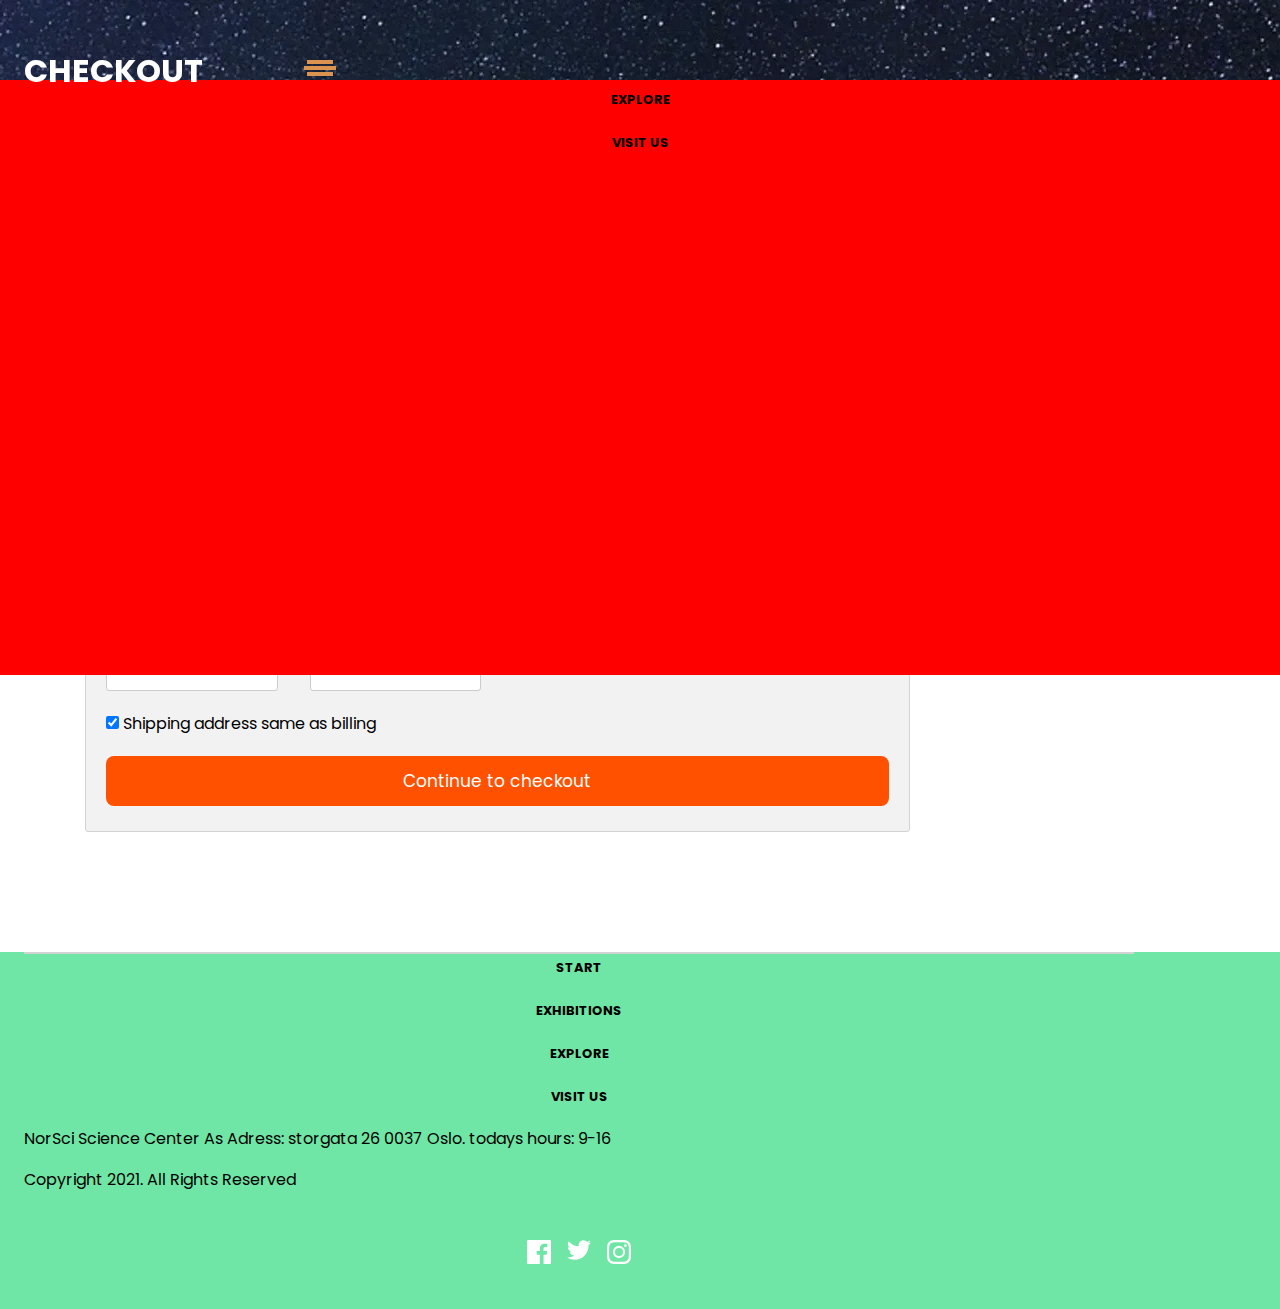
==== html/checkout.html @ daaae281 "load javascript method on window load" ====
<!DOCTYPE html>
<html>
  <head>
    <meta charset="utf-8" />
    <meta http-equiv="X-UA-Compatible" content="IE=edge" />
    <title>Checkout</title>
    <meta name="viewport" content="width=device-width, initial-scale=1" />
    <link
      rel="stylesheet"
      type="text/css"
      media="screen"
      href="../css/styles.css"
    />
    <link rel="preconnect" href="https://fonts.googleapis.com" />

    <link rel="preconnect" href="https://fonts.gstatic.com" crossorigin />
    <link
      href="https://fonts.googleapis.com/css2?family=Poppins:ital,wght@0,100;0,300;0,400;0,700;0,800;1,100;1,300&display=swap"
      rel="stylesheet"
    />
    <script src="../js/script.js"></script>
  </head>

  <body>
    <!--i am still working on the header, it starts here-->
    <header id="menu-bar-container">
      <div class="menu-bar">
        <h1>CHECKOUT</h1>
        <nav class="nav-bar">
          <svg
            class="hambuger-icon"
            id="menu-icon"
            width="32"
            height="16"
            viewBox="0 0 32 16"
            fill="none"
            xmlns="http://www.w3.org/2000/svg"
          >
            <path d="M3 2L29 2" stroke="#DB9350" stroke-width="4" />
            <path d="M0 8L32 8" stroke="#DB9350" stroke-width="4" />
            <path d="M2.99999 14L29 14" stroke="#DB9350" stroke-width="4" />
          </svg>
        </nav>
      </div>
    </header>
    <!--header ends here-->

    <main class="main-layout">
      <div id="popup-box-id">
        <ul class="nav-desktop" id="nav-footer">
          <li><a class="nav-footer-item" href="index.html">Start</a></li>
          <li>
            <a class="nav-footer-item" href="Exhibition.html"
              >Exhibitions</a
            >
          </li>
          <li>
            <a class="nav-footer-item" href="explore.html">explore</a>
          </li>
          <li><a class="nav-footer-item" href="visit.html">Visit us</a></li>
        </ul>
      </div>
      <div class="main-container checkout-container">
        
        <!--skriv koden din inni denne diven. da er rikitg med spacing til siden. se evt exhibit som eksempel-->
        <h2>Checkout</h2>
        <div class="row">
          <div class="col-75">
            <div class="container">
              <form action="complete">
                <div class="row">
                  <div class="col-50">
                    <h3>Billing Address</h3>
                    <label for="name"><i class="user"></i> Full Name</label>
                    <input
                      type="text"
                      id="fname"
                      name="firstname"
                      placeholder="Kenny"
                    />
                    <label for="email"><i class="envelope"></i> Email</label>
                    <input
                      type="text"
                      id="email"
                      name="email"
                      placeholder="olanorman@hotmail.com"
                    />
                    <label for="adr"
                      ><i class="address-card"></i> Address</label
                    >
                    <input
                      type="text"
                      id="adr"
                      name="address"
                      placeholder="Solsikkeveien   "
                    />
                    <label for="country"
                      ><i class="institution"></i> Country</label
                    >
                    <input
                      type="text"
                      id="city"
                      name="city"
                      placeholder="Norway"
                    />

                    <div class="row">
                      <div class="col-50">
                        <label for="state">City</label>
                        <input
                          type="text"
                          id="state"
                          name="state"
                          placeholder="Oslo"
                        />
                      </div>
                      <div class="col-50">
                        <label for="postnr">Postcode</label>
                        <input
                          type="text"
                          id="zip"
                          name="zip"
                          placeholder="0347"
                        />
                      </div>
                    </div>
                  </div>

                  <div class="col-50">
                    <h3>Payment</h3>
                    <label for="fname">Accepted Cards</label>
                    <div class="icon-container">
                      <i class="visa" style="color: navy"></i>
                      <i class="amex" style="color: blue"></i>
                      <i class="mastercard" style="color: red"></i>
                      <i class="discover" style="color: orange"></i>
                    </div>
                    <label for="cname">Name on Card</label>
                    <input
                      type="text"
                      id="cname"
                      name="cardname"
                      placeholder="patty G"
                    />
                    <label for="ccnum">Credit card number</label>
                    <input
                      type="text"
                      id="ccnum"
                      name="cardnumber"
                      placeholder="1111-2222-3333-4444"
                    />
                    <label for="expmonth">Exp Month</label>
                    <input
                      type="text"
                      id="expmonth"
                      name="expmonth"
                      placeholder="December"
                    />
                    <div class="row">
                      <div class="col-50">
                        <label for="expyear">Exp Year</label>
                        <input
                          type="text"
                          id="expyear"
                          name="expyear"
                          placeholder="2027"
                        />
                      </div>
                      <div class="col-50">
                        <label for="cvv">CVV</label>
                        <input
                          type="text"
                          id="cvv"
                          name="cvv"
                          placeholder="123"
                        />
                      </div>
                    </div>
                  </div>
                </div>
                <label>
                  <input type="checkbox" checked="checked" name="sameadr" />
                  Shipping address same as billing
                </label>
                <input type="submit" value="Continue to checkout" class="btn" />
              </form>
            </div>
          </div>
          <div class="col-25"> <!-- This is the shopping cart box above checkout forms-->
            <div class="container">
              <h4>
                Cart
                <span class="price" style="color: black"
                  ><i class="shopping-cart">Items</i> <b>3</b></span
                >
              </h4>
              <p>
                <a href="#">2 childern</a> <span class="price">150 NOK</span>
              </p>
              <p><a href="#">1 combo</a> <span class="price">300 NOK</span></p>
              <hr />
              <p>
                Total
                <span class="price" style="color: black"><b>450 NOK</b></span>
              </p>
            </div>
          </div>
        </div>
      </div>
    </main>

    <footer class="footer">
      <div class="footer-container">
        <hr class="footer-line" />
        <div class="footer-content">
          <section class="footer-section">
            <ul class="nav-desktop" id="nav-footer">
              <li><a class="nav-footer-item" href="index.html">Start</a></li>
              <li>
                <a class="nav-footer-item" href="Exhibition.html"
                  >Exhibitions</a
                >
              </li>
              <li>
                <a class="nav-footer-item" href="explore.html">explore</a>
              </li>
              <li><a class="nav-footer-item" href="visit.html">Visit us</a></li>
            </ul>
          </section>
          <p class="text-default text-white text-center footer-text">
            NorSci Science Center As Adress: storgata 26 0037 Oslo. todays
            hours: 9-16
          </p>
          <p class="text-default text-white text-center footer-copy">
            Copyright 2021. All Rights Reserved
          </p>
          <section class="footer-icons-section">
            <a
              class="footer-icon"
              target="_blank"
              href="https://www.facebook.com/"
            >
              <img src="../assets/icon-facebook.svg" alt="Facebook Logo" />
            </a>
            <a>
              <img src="../assets/icon-twitter.svg" alt="Twitter Logo" />
            </a>
            <a>
              <img src="../assets/icon-instagram.svg" alt="Instagram Logo" />
            </a>
          </section>
        </div>
      </div>
    </footer>
  </body>
</html>
---- css/styles.css ----
/* Skriv kommentar på hvor koden din starter og slutter. det gjør det lettere å finne frem */

* {
  margin: 0px;
  padding: 0px;
  box-sizing: border-box;
  font-family: "Poppins", sans-serif;
}

/* Index page styling from line 6 - 105 */
.sun {
  height: 175px;
  width: 175px;
  border-radius: 50%;
  background: rgb(255, 81, 0);
  position: absolute;
  box-shadow: 0 0 75px rgba(255, 141, 0, 1);
}

.universe {
  width: 100vw;
  height: 100vh;
  display: flex;
  justify-content: center;
  align-items: center;
  background: url(../assets/galaxy.jpg);
}

.earth {
  height: 70px;
  width: 70px;
  border-radius: 50%;
  background: url(../assets/earth.jpg);
  position: relative;
  animation: earth-orbit 7s linear infinite;
}

.earth:after {
  content: "";
  width: 45px;
  height: 45px;
  border-radius: 50%;
  position: absolute;
  background: url(../assets/full-moon.webp);
  border: none;
  background-size: cover;
  animation: moon-orbit 3.5s linear infinite;
}

@keyframes earth-orbit {
  from {
    transform: rotate(0deg) translateX(150px) rotate(0deg);
  }

  to {
    transform: rotate(360deg) translateX(150px) rotate(-360deg);
  }
}

@keyframes moon-orbit {
  from {
    transform: rotate(0deg) translateX(75px) rotate(0deg);
  }

  to {
    transform: rotate(360deg) translateX(75px) rotate(-360deg);
  }
}

#Index-title-box {
  position: absolute;
  top: 10%;
  left: 50%;
  transform: translateX(-50%);
  padding: 10px;
}

#Index-title {
  color: white;
  font-size: large;
}

.index-buttons-container {
  display: flex;
  justify-content: center;
  margin-top: 60%;
  z-index: 2;
}

.index-button {
  margin: 0 10px;
  padding: 10px;
  background-color: rgb(255, 81, 0);
  color: white;
  border: none;
  border-radius: 8px;
  cursor: pointer;
  text-decoration: none;
  transition: background 0.3s ease-in-out;
}

.index-button:hover {
  background: linear-gradient(to bottom, rgb(255, 81, 0), #fe0000);
}

/* Header and navigation and hero banner start here */
#menu-bar-container {
  background-image: url(../assets/universe.jpg);
  height: 80px;
  top: 0;
  position: sticky;
  justify-content: center;
  padding-top: 2vw;
  z-index: 1000;
}

.menu-bar {
  max-width: 360px;
  margin: 0;
  position: relative;
  padding: 1rem 1.5rem;
  justify-content: space-between;
  display: flex;
  align-items: center;
}

.menu-bar h1 {
  margin: 5px 0;
  /* Add margin between the elements if needed */
  color: white;
}

.hamburger-icon {
  margin-right: 10px;
  width: 100%;
}

.hero-banner-container {
  height: 100%;
  width: 100%;
}

.hero-banner {
  background-image: url(../assets/universe.jpg);
  background-size: cover;
  height: 300px;
  /* Adjust the height as needed */
  width: 100%;
  /* Set a width for the container */
  position: relative;
}

.hero-banner h2 {
  color: white;
  margin-left: 25px;
}

.sunday-hours {
  display: flex;
  display: inline-block;
}

.opening-hours p {
  color: white;
}

.sunday-hours p {
  color: white;
  margin-right: 10px;
}

.sunday-hours .closed {
  color: red;
}

.sunday-hours p {
  white-space: nowrap;
}

/*end of header, banner and nav styles*/

/* Here starts Visit us page from  */

/* Exhibition page styles here*/

.main-layout {
  padding: 2.5rem 1.5rem 7.5rem;
  width: 100%;
  /* position: static; */
}

.main-container {
  gap: 7.5rem;
  position: relative;
  width: 100%;
  /* padding: 5px; */
  max-width: 69.375rem;
  display: flex;
  margin: auto;
  flex-direction: column;
}

.main-layout .main-container .ex-section-one img {
  width: 100%;
  height: 100%;
}

.ex-section-one {
  display: flex;
  align-items: center;
  flex-direction: column;
}

img {
  max-width: 100%;
  /* keep img inside its parent */
}

.main-container .ticket-btn {
  margin: 10px 10px;
  padding: 10px;
  background-color: rgb(255, 81, 0);
  color: white;
  border: none;
  border-radius: 8px;
  cursor: pointer;
  text-decoration: none;
  transition: background 0.3s ease-in-out;
}

.section-content-one {
  display: flex;
  display: inline-block;
  flex-direction: row;
  position: relative;
}

.section-title-one {
  display: inline-block;
  margin-right: 15px;
}

.section-title-two {
  margin-right: 10px;
}

.section-title-three {
  margin-right: 10px;
}

.divider {
  width: 70%;
  height: 2px;
  background-color: black;
  margin-top: 1em;
  margin-bottom: 1em;
}

.content-text-one {
  /* it is refers to the divider line and h2 in each section*/
  display: flex;
  align-items: center;
  text-align: center;
  margin-top: 1em;
}

/* Exhibition page styles ends here*/

/* diverse styles starts here, such as p ,h2 xtra stuff*/
p {
  margin-top: 1em;
  margin-bottom: 1em;
}

/* footer styles */
.footer {
  padding: 0 1.5rem 2.375rem;
  background-color: #6fe6a6;
  width: 100%;
  display: flex;
  flex-direction: column;
  align-items: center;
  display: block;
}

.footer .footer-container {
  width: 100%;
  max-width: 69.375rem;
}

.footer .footer-container .footer-content {
  width: 100%;
  position: relative;
}

.footer .footer-container .footer-content .footer-section {
  display: flex;
  flex-direction: column;
  align-items: center;
  gap: 3rem;
}

.footer-icons-section {
  margin-top: 3rem;
  width: 100%;
  display: flex;
  justify-content: center;
  gap: 1rem;
}

#nav-footer {
  display: flex;
  flex-direction: column;
  gap: 1rem;
}

#nav-footer .nav-footer-item {
  color: black;
  font-size: 0.8125rem;
  line-height: 1.5625rem;
  font-weight: 700;
  text-transform: uppercase;
  list-style: none;

}

#nav-footer li {
  list-style: none;
  /* Apply list-style: none to the li element */
}

#nav-footer li a {
  display: block;
  text-align: center;
  padding: 1px;
  text-decoration: none;
}

/* footer styles ends here */

/* Checkout styles starts here*/
.row {
  display: -ms-flexbox;
  display: flex;
  -ms-flex-wrap: wrap;
  flex-wrap: wrap;
  margin: 0 -16px;
}

.col-25 {
  -ms-flex: 25%;
  flex: 25%;
}

.col-50 {
  -ms-flex: 50%;
  flex: 50%;
}

.col-75 {
  -ms-flex: 75%;
  flex: 75%;
}

.col-25,
.col-50,
.col-75 {
  padding: 0 16px;
}

.container {
  background-color: #f2f2f2;
  padding: 5px 20px 15px 20px;
  border: 1px solid lightgrey;
  border-radius: 3px;
}

.checkout-container {
    gap: 1rem;
}


input[type="text"] {
  width: 100%;
  margin-bottom: 20px;
  padding: 12px;
  border: 1px solid #ccc;
  border-radius: 3px;
}

label {
  margin-bottom: 10px;
  display: block;
}

.icon-container {
  margin-bottom: 20px;
  padding: 7px 0;
  font-size: 24px;
}

.btn {
  background-color: rgb(255, 81, 0);
  color: white;
  padding: 12px;
  margin: 10px 0;
  border: none;
  width: 100%;
  border-radius: 8px;
  cursor: pointer;
  font-size: 17px;
}

.btn:hover {
  background-color: #45a049;
}


hr {
  border: 1px solid lightgrey;
}

span.price {
  float: right;
  color: grey;
}

@media (max-width: 800px) {
  .row {
    flex-direction: column-reverse;
  }

  .col-25 {
    margin-bottom: 20px;
  }
}

#popup-box-id {
  background-color: red;
  /* width: 100px; */
  /* height: 100px; */
  /* display: none;
  visibility: hidden; */
  z-index: 1;
  left: 0;
  top: 0;
  right: 0;
  height: 75%;
  position: fixed;
}
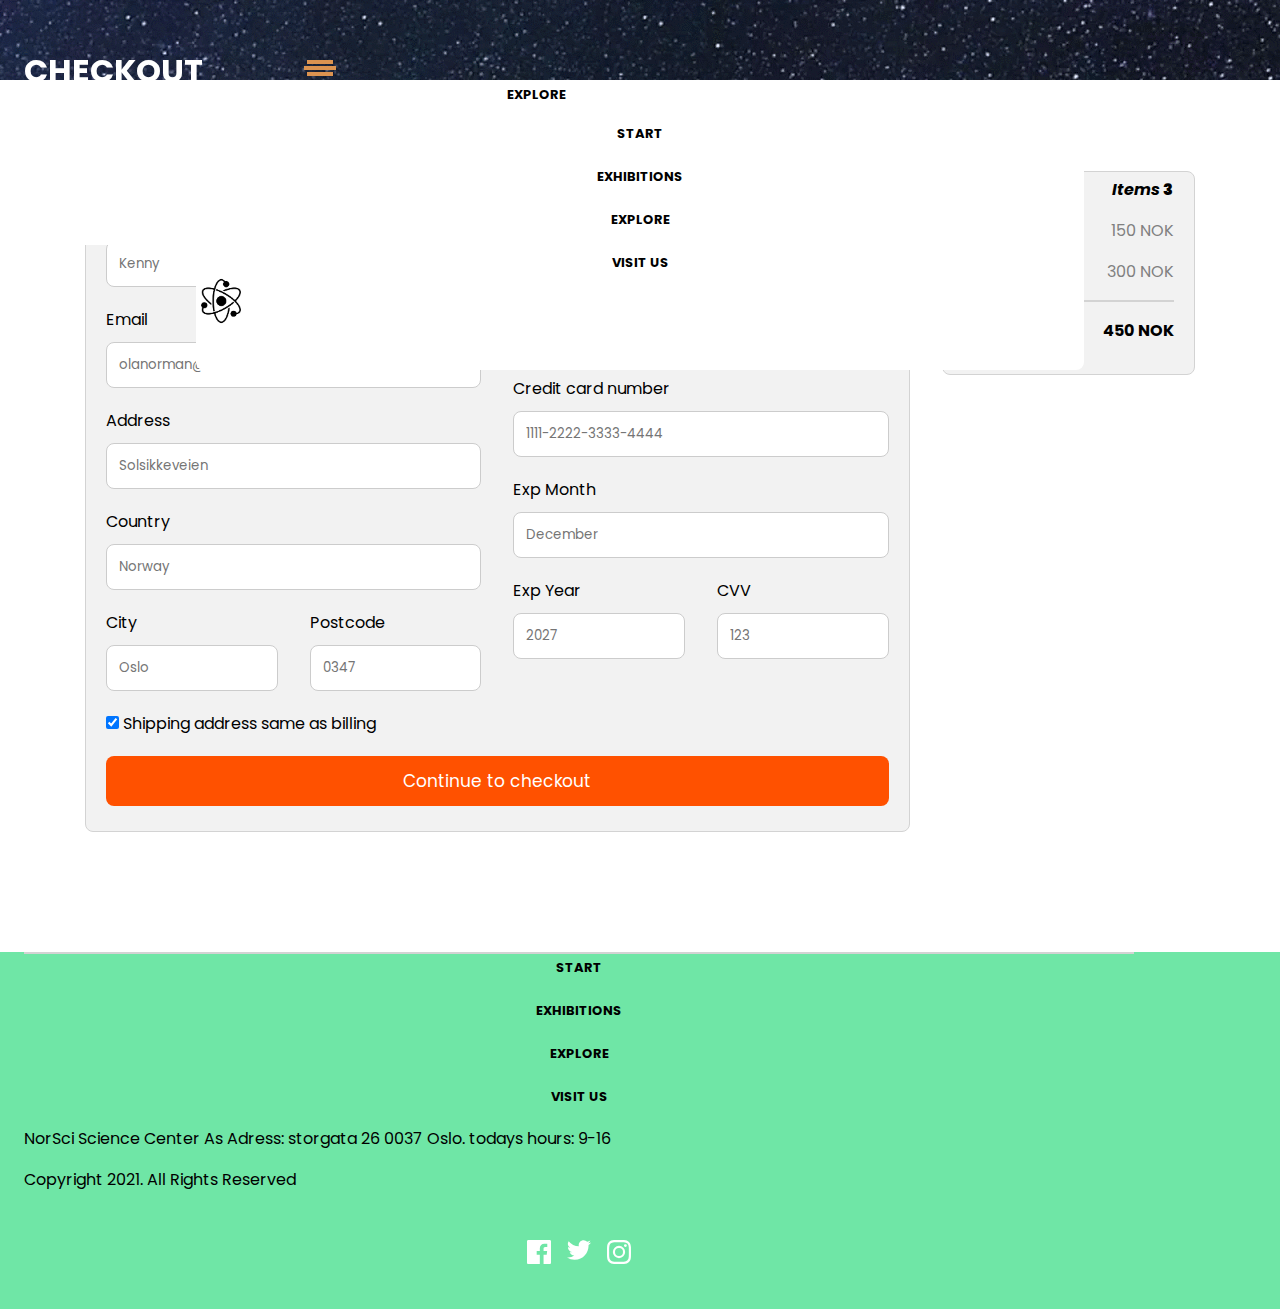
==== commit 44be2bed: "href and structure fix" ====
--- a/html/checkout.html
+++ b/html/checkout.html
@@ -61,7 +61,23 @@
         </ul>
       </div>
       <div class="main-container checkout-container">
-        
+        <div id="popup-box-id">
+          <ul class="nav-desktop" id="nav-footer">
+            <li><a class="nav-footer-item" href="index.html">Start</a></li>
+            <li>
+              <a class="nav-footer-item" href="Exhibition.html"
+                >Exhibitions</a
+              >
+            </li>
+            <li>
+              <a class="nav-footer-item" href="explore.html">explore</a>
+            </li>
+            <li><a class="nav-footer-item" href="visit.html">Visit us</a></li>
+          </ul>
+          <div class="popup-box-logo">
+            <img class="logo" src="../assets/Science-center-logo.jpeg">
+          </div>
+        </div>
         <!--skriv koden din inni denne diven. da er rikitg med spacing til siden. se evt exhibit som eksempel-->
         <h2>Checkout</h2>
         <div class="row">
@@ -194,10 +210,10 @@
                   ><i class="shopping-cart">Items</i> <b>3</b></span
                 >
               </h4>
-              <p>
-                <a href="#">2 childern</a> <span class="price">150 NOK</span>
+              <p> <!-- husk å legge "rikitg section fra visit us siden her. skal ikke stå visit.html"-->
+                <a href="visit.html">2 childern</a> <span class="price">150 NOK</span>
               </p>
-              <p><a href="#">1 combo</a> <span class="price">300 NOK</span></p>
+              <p><a href="visit.html">1 combo</a> <span class="price">300 NOK</span></p>
               <hr />
               <p>
                 Total
--- a/css/styles.css
+++ b/css/styles.css
@@ -92,7 +92,7 @@
   padding: 10px;
   background-color: rgb(255, 81, 0);
   color: white;
-  border: none;
+  border: 1px solid black;
   border-radius: 8px;
   cursor: pointer;
   text-decoration: none;
@@ -100,7 +100,7 @@
 }
 
 .index-button:hover {
-  background: linear-gradient(to bottom, rgb(255, 81, 0), #fe0000);
+  background: linear-gradient(to bottom, rgb(255, 81, 0), #ffdd0283);
 }
 
 /* Header and navigation and hero banner start here */
@@ -321,7 +321,6 @@
   font-weight: 700;
   text-transform: uppercase;
   list-style: none;
-
 }
 
 #nav-footer li {
@@ -372,20 +371,19 @@
   background-color: #f2f2f2;
   padding: 5px 20px 15px 20px;
   border: 1px solid lightgrey;
-  border-radius: 3px;
+  border-radius: 8px;
 }
 
 .checkout-container {
-    gap: 1rem;
-}
-
+  gap: 1rem;
+}
 
 input[type="text"] {
   width: 100%;
   margin-bottom: 20px;
   padding: 12px;
   border: 1px solid #ccc;
-  border-radius: 3px;
+  border-radius: 8px;
 }
 
 label {
@@ -415,7 +413,6 @@
   background-color: #45a049;
 }
 
-
 hr {
   border: 1px solid lightgrey;
 }
@@ -436,15 +433,23 @@
 }
 
 #popup-box-id {
-  background-color: red;
   /* width: 100px; */
   /* height: 100px; */
   /* display: none;
   visibility: hidden; */
   z-index: 1;
-  left: 0;
-  top: 0;
-  right: 0;
-  height: 75%;
-  position: fixed;
-}
+  width: 80%;
+  height: 250px;
+  position: absolute;
+  align-self: center;
+  border-radius: 8px;
+  background-color: white;
+}
+
+.logo {
+  height: 50px;
+  width: 50px;
+  justify-content: block;
+  display: cover;
+
+}
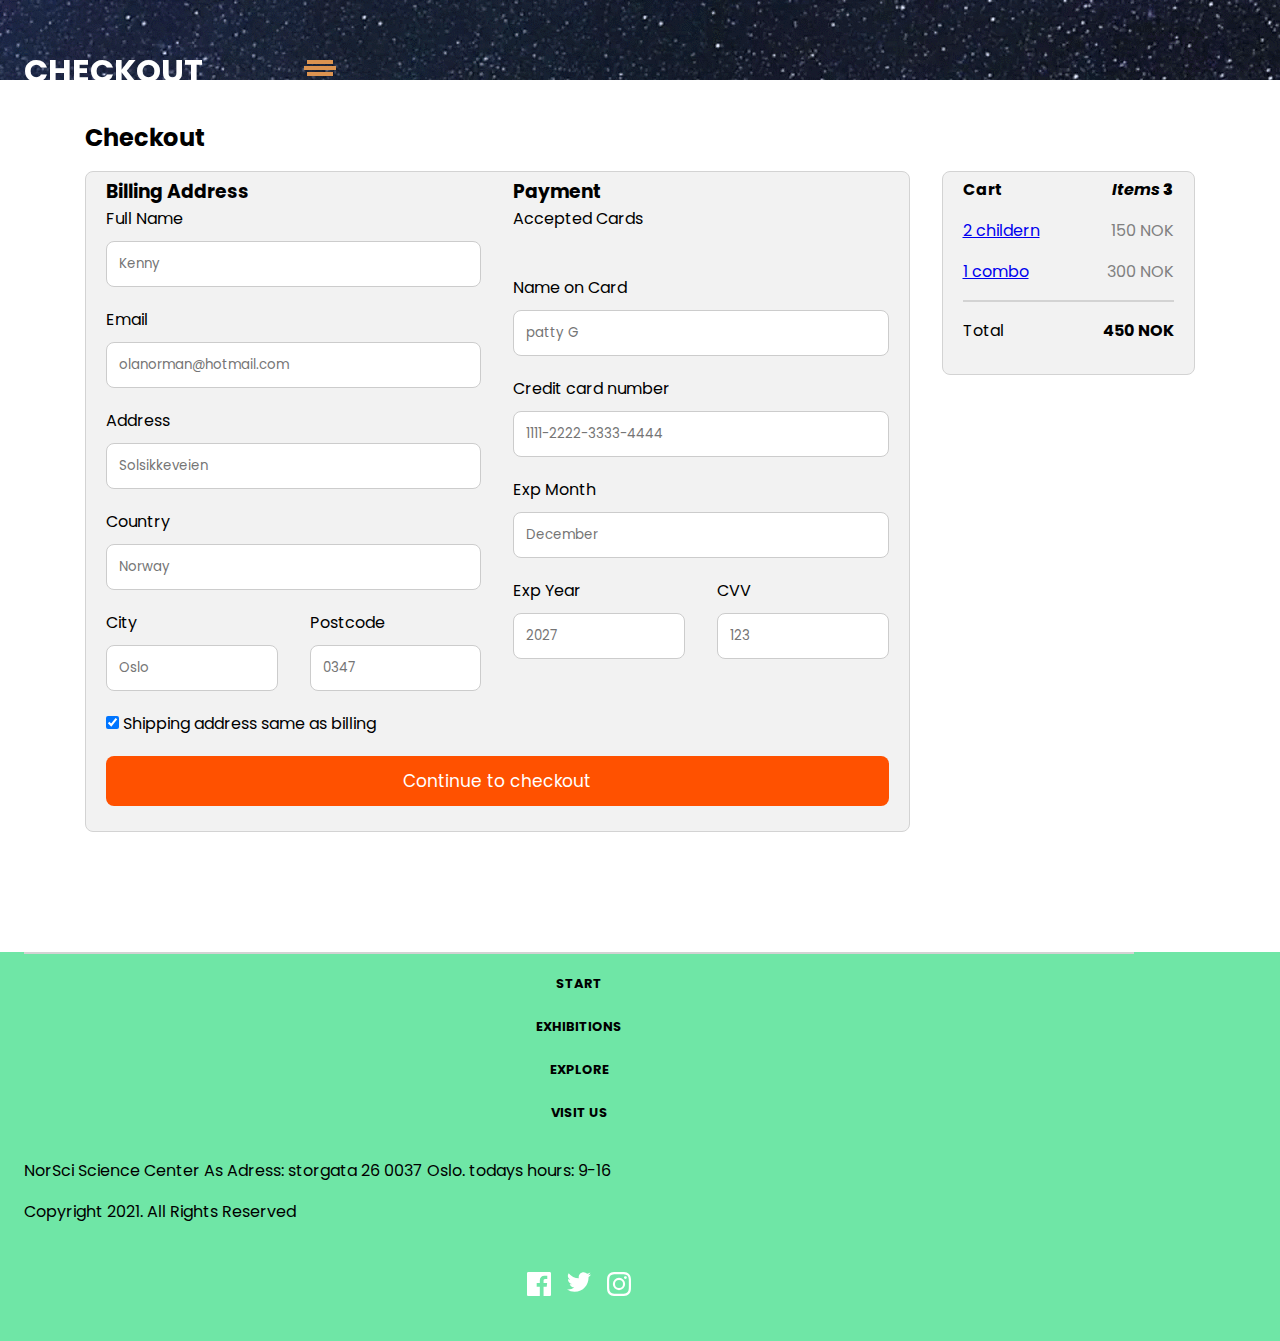
==== commit 4107840f: "fixed popup meny overlay and hide as default" ====
--- a/html/checkout.html
+++ b/html/checkout.html
@@ -12,7 +12,6 @@
       href="../css/styles.css"
     />
     <link rel="preconnect" href="https://fonts.googleapis.com" />
-
     <link rel="preconnect" href="https://fonts.gstatic.com" crossorigin />
     <link
       href="https://fonts.googleapis.com/css2?family=Poppins:ital,wght@0,100;0,300;0,400;0,700;0,800;1,100;1,300&display=swap"
@@ -46,28 +45,12 @@
     <!--header ends here-->
 
     <main class="main-layout">
-      <div id="popup-box-id">
-        <ul class="nav-desktop" id="nav-footer">
-          <li><a class="nav-footer-item" href="index.html">Start</a></li>
-          <li>
-            <a class="nav-footer-item" href="Exhibition.html"
-              >Exhibitions</a
-            >
-          </li>
-          <li>
-            <a class="nav-footer-item" href="explore.html">explore</a>
-          </li>
-          <li><a class="nav-footer-item" href="visit.html">Visit us</a></li>
-        </ul>
-      </div>
       <div class="main-container checkout-container">
         <div id="popup-box-id">
           <ul class="nav-desktop" id="nav-footer">
             <li><a class="nav-footer-item" href="index.html">Start</a></li>
             <li>
-              <a class="nav-footer-item" href="Exhibition.html"
-                >Exhibitions</a
-              >
+              <a class="nav-footer-item" href="Exhibition.html">Exhibitions</a>
             </li>
             <li>
               <a class="nav-footer-item" href="explore.html">explore</a>
@@ -75,9 +58,10 @@
             <li><a class="nav-footer-item" href="visit.html">Visit us</a></li>
           </ul>
           <div class="popup-box-logo">
-            <img class="logo" src="../assets/Science-center-logo.jpeg">
+            <img class="logo" src="../assets/Science-center-logo.jpeg" />
           </div>
         </div>
+        <div class="overlay"></div>
         <!--skriv koden din inni denne diven. da er rikitg med spacing til siden. se evt exhibit som eksempel-->
         <h2>Checkout</h2>
         <div class="row">
@@ -202,7 +186,8 @@
               </form>
             </div>
           </div>
-          <div class="col-25"> <!-- This is the shopping cart box above checkout forms-->
+          <div class="col-25">
+            <!-- This is the shopping cart box above checkout forms-->
             <div class="container">
               <h4>
                 Cart
@@ -210,10 +195,15 @@
                   ><i class="shopping-cart">Items</i> <b>3</b></span
                 >
               </h4>
-              <p> <!-- husk å legge "rikitg section fra visit us siden her. skal ikke stå visit.html"-->
-                <a href="visit.html">2 childern</a> <span class="price">150 NOK</span>
+              <p>
+                <!-- husk å legge "rikitg section fra visit us siden her. skal ikke stå visit.html"-->
+                <a href="visit.html">2 childern</a>
+                <span class="price">150 NOK</span>
               </p>
-              <p><a href="visit.html">1 combo</a> <span class="price">300 NOK</span></p>
+              <p>
+                <a href="visit.html">1 combo</a>
+                <span class="price">300 NOK</span>
+              </p>
               <hr />
               <p>
                 Total
--- a/css/styles.css
+++ b/css/styles.css
@@ -140,6 +140,40 @@
   width: 100%;
 }
 
+#popup-box-id {
+
+  z-index: 1;
+  width: 80%;
+  height: 250px;
+  position: fixed;
+  align-self: center;
+  border-radius: 8px;
+  background-color: white;
+}
+
+#popup-box-id .popup-box-logo {
+    display:flex;
+    justify-content: center;
+
+
+}
+
+.logo {
+  height: 50px;
+  width: 50px;
+
+}
+
+.overlay {
+    position: fixed;
+    top: 0;
+    left: 0;
+    width: 100%;
+    height: 100%;
+    background-color: rgba(0, 0, 0, 0.5); /* Adjust the alpha value for transparency */
+    display: none; /* Initially hidden */
+}
+
 .hero-banner {
   background-image: url(../assets/universe.jpg);
   background-size: cover;
@@ -216,8 +250,8 @@
   /* keep img inside its parent */
 }
 
-.main-container .ticket-btn {
-  margin: 10px 10px;
+.ticket-btn {
+  margin-top: 1em;
   padding: 10px;
   background-color: rgb(255, 81, 0);
   color: white;
@@ -241,7 +275,7 @@
 }
 
 .section-title-two {
-  margin-right: 10px;
+  margin-left: 10px;
 }
 
 .section-title-three {
@@ -262,6 +296,7 @@
   align-items: center;
   text-align: center;
   margin-top: 1em;
+  margin-bottom: 1em;
 }
 
 /* Exhibition page styles ends here*/
@@ -312,6 +347,7 @@
   display: flex;
   flex-direction: column;
   gap: 1rem;
+  margin: 1em 1em;
 }
 
 #nav-footer .nav-footer-item {
@@ -432,24 +468,3 @@
   }
 }
 
-#popup-box-id {
-  /* width: 100px; */
-  /* height: 100px; */
-  /* display: none;
-  visibility: hidden; */
-  z-index: 1;
-  width: 80%;
-  height: 250px;
-  position: absolute;
-  align-self: center;
-  border-radius: 8px;
-  background-color: white;
-}
-
-.logo {
-  height: 50px;
-  width: 50px;
-  justify-content: block;
-  display: cover;
-
-}
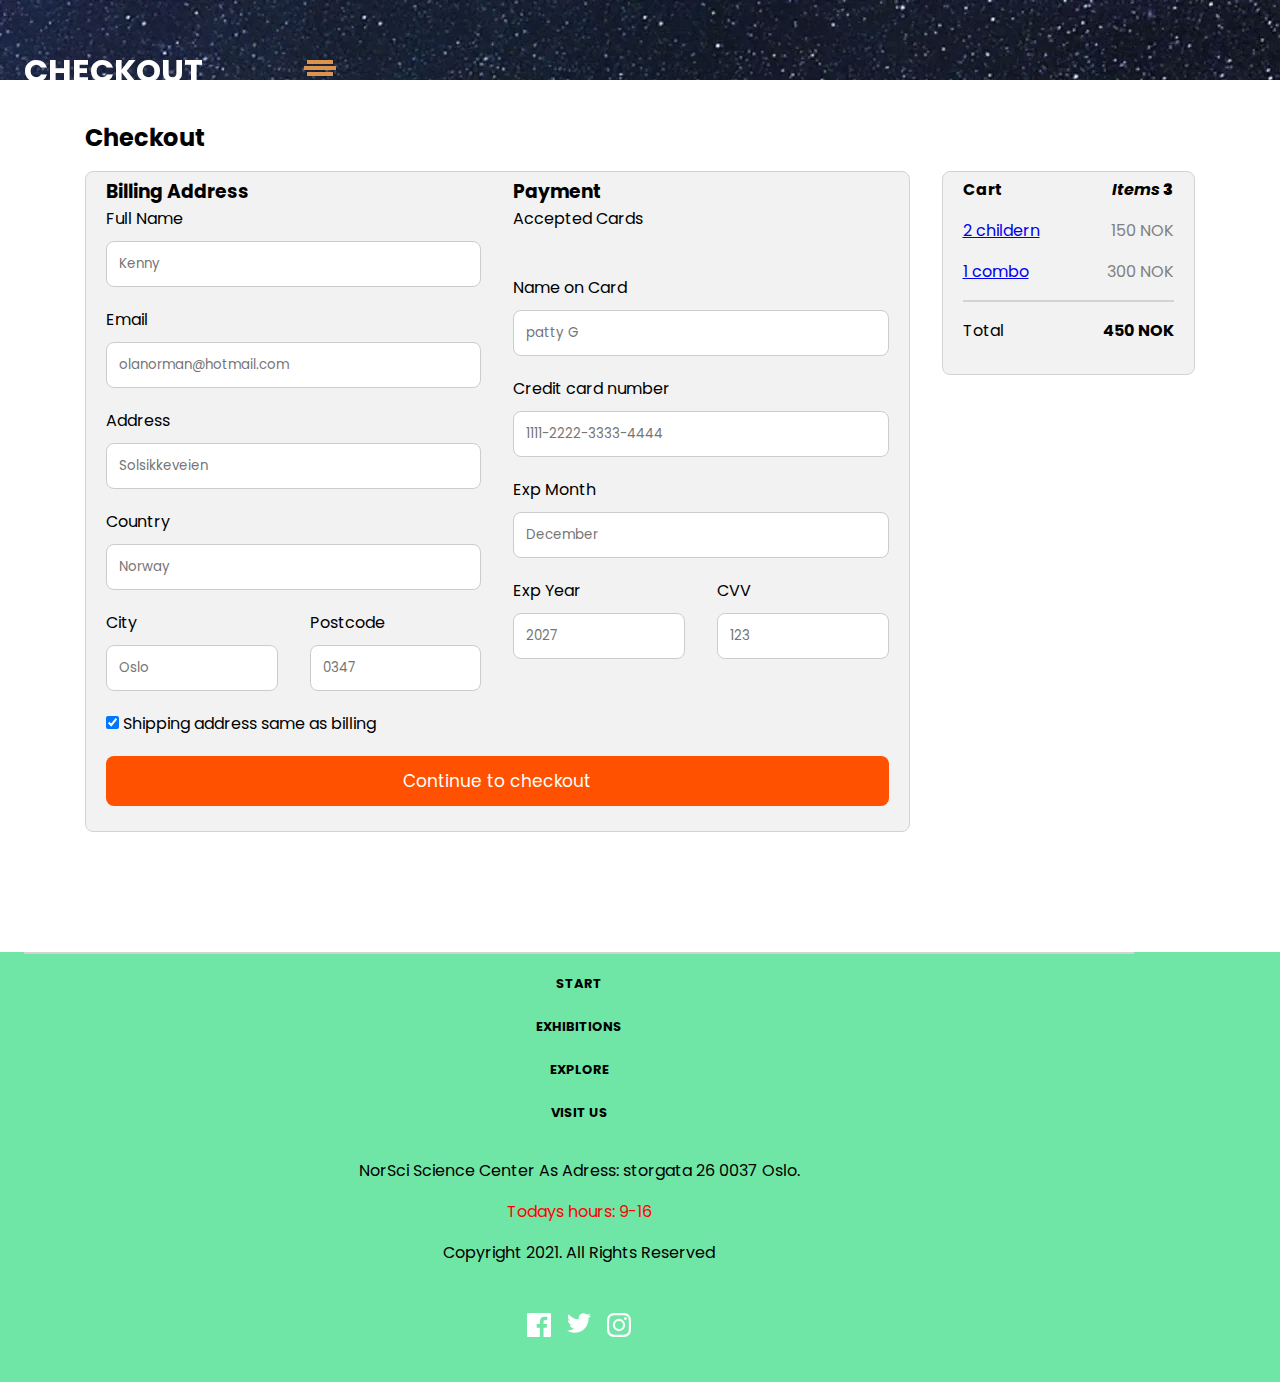
==== commit 60aeb7f6: "footer and header navigation fixes" ====
--- a/html/checkout.html
+++ b/html/checkout.html
@@ -47,15 +47,15 @@
     <main class="main-layout">
       <div class="main-container checkout-container">
         <div id="popup-box-id">
-          <ul class="nav-desktop" id="nav-footer">
-            <li><a class="nav-footer-item" href="index.html">Start</a></li>
+          <ul class="nav" id="nav-id">
+            <li><a class="nav-item" href="index.html">Start</a></li>
             <li>
-              <a class="nav-footer-item" href="Exhibition.html">Exhibitions</a>
+              <a class="nav-item" href="Exhibition.html">Exhibitions</a>
             </li>
             <li>
-              <a class="nav-footer-item" href="explore.html">explore</a>
+              <a class="nav-item" href="explore.html">explore</a>
             </li>
-            <li><a class="nav-footer-item" href="visit.html">Visit us</a></li>
+            <li><a class="nav-item" href="visit.html">Visit us</a></li>
           </ul>
           <div class="popup-box-logo">
             <img class="logo" src="../assets/Science-center-logo.jpeg" />
@@ -220,26 +220,25 @@
         <hr class="footer-line" />
         <div class="footer-content">
           <section class="footer-section">
-            <ul class="nav-desktop" id="nav-footer">
-              <li><a class="nav-footer-item" href="index.html">Start</a></li>
+            <ul class="nav" id="nav-id">
+              <li><a class="nav-item" href="index.html">Start</a></li>
               <li>
-                <a class="nav-footer-item" href="Exhibition.html"
-                  >Exhibitions</a
-                >
+                <a class="nav-item" href="Exhibition.html">Exhibitions</a>
               </li>
               <li>
-                <a class="nav-footer-item" href="explore.html">explore</a>
+                <a class="nav-item" href="explore.html">explore</a>
               </li>
-              <li><a class="nav-footer-item" href="visit.html">Visit us</a></li>
+              <li><a class="nav-item" href="visit.html">Visit us</a></li>
             </ul>
           </section>
-          <p class="text-default text-white text-center footer-text">
-            NorSci Science Center As Adress: storgata 26 0037 Oslo. todays
-            hours: 9-16
-          </p>
-          <p class="text-default text-white text-center footer-copy">
-            Copyright 2021. All Rights Reserved
-          </p>
+          <div class="footer-text">
+            <p>
+              NorSci Science Center As Adress: storgata 26 0037 Oslo.
+            </p>
+            <span class="footer-opening-hours">Todays hours: 9-16</span>
+            <p class="footer-copy">Copyright 2021. All Rights Reserved</p>
+          </div>
+
           <section class="footer-icons-section">
             <a
               class="footer-icon"
--- a/css/styles.css
+++ b/css/styles.css
@@ -343,14 +343,14 @@
   gap: 1rem;
 }
 
-#nav-footer {
+#nav-id {
   display: flex;
   flex-direction: column;
   gap: 1rem;
   margin: 1em 1em;
 }
 
-#nav-footer .nav-footer-item {
+#nav-id .nav-item {
   color: black;
   font-size: 0.8125rem;
   line-height: 1.5625rem;
@@ -359,18 +359,31 @@
   list-style: none;
 }
 
-#nav-footer li {
+#nav-id li {
   list-style: none;
   /* Apply list-style: none to the li element */
 }
 
-#nav-footer li a {
+#nav-id li a {
   display: block;
   text-align: center;
   padding: 1px;
   text-decoration: none;
 }
 
+.footer-text {
+   text-align: center;
+}
+
+.footer-copy {
+    align-items: center;
+    justify-content: center;
+}
+
+.footer-text .footer-opening-hours {
+    color: red;
+
+}
 /* footer styles ends here */
 
 /* Checkout styles starts here*/
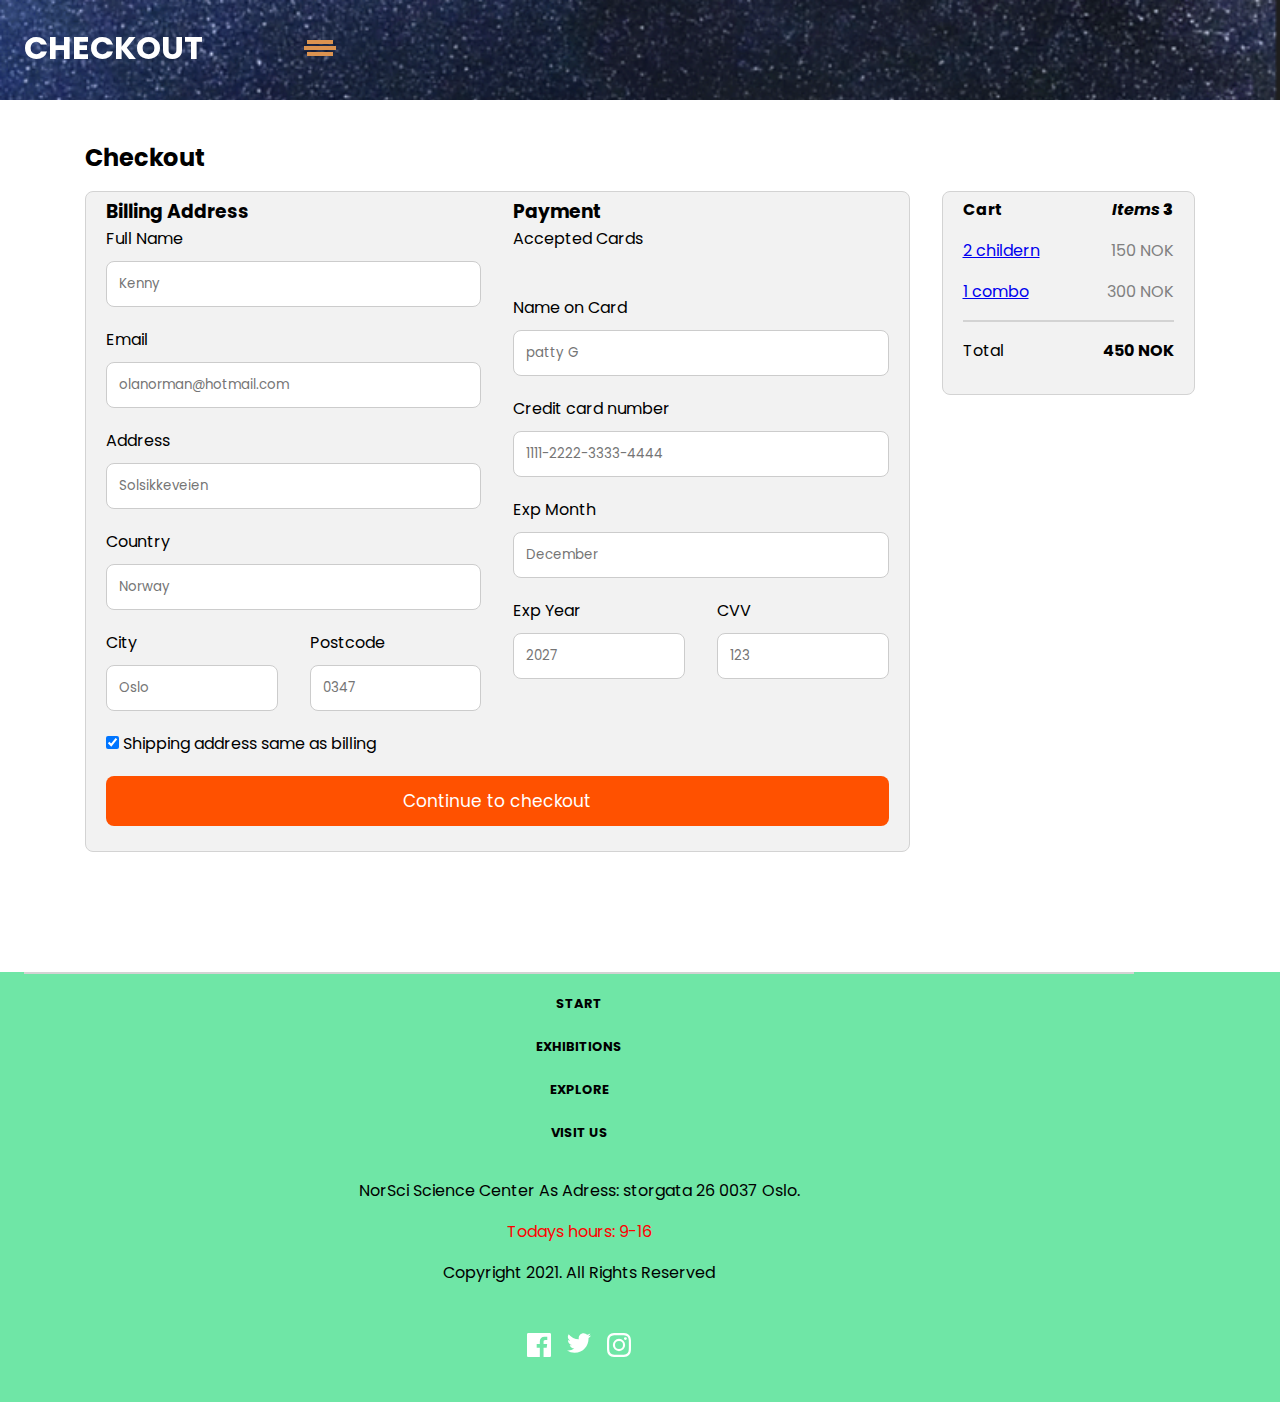
==== commit bd35e9d1: "major structure fixes" ====
--- a/html/checkout.html
+++ b/html/checkout.html
@@ -232,19 +232,13 @@
             </ul>
           </section>
           <div class="footer-text">
-            <p>
-              NorSci Science Center As Adress: storgata 26 0037 Oslo.
-            </p>
+            <p>NorSci Science Center As Adress: storgata 26 0037 Oslo.</p>
             <span class="footer-opening-hours">Todays hours: 9-16</span>
             <p class="footer-copy">Copyright 2021. All Rights Reserved</p>
           </div>
 
           <section class="footer-icons-section">
-            <a
-              class="footer-icon"
-              target="_blank"
-              href="https://www.facebook.com/"
-            >
+            <a>
               <img src="../assets/icon-facebook.svg" alt="Facebook Logo" />
             </a>
             <a>
--- a/css/styles.css
+++ b/css/styles.css
@@ -105,43 +105,34 @@
 
 /* Header and navigation and hero banner start here */
 #menu-bar-container {
-  background-image: url(../assets/universe.jpg);
-  height: 80px;
+  background-image: url(../assets/headerpic2.jpg);
+  height: 100px;
   top: 0;
   position: sticky;
-  justify-content: center;
-  padding-top: 2vw;
+  background-size: cover;
   z-index: 1000;
 }
 
 .menu-bar {
   max-width: 360px;
-  margin: 0;
-  position: relative;
-  padding: 1rem 1.5rem;
+  position: relative;
   justify-content: space-between;
   display: flex;
   align-items: center;
+  padding: 1.5rem 1.5rem 1.5rem;
 }
 
 .menu-bar h1 {
-  margin: 5px 0;
   /* Add margin between the elements if needed */
   color: white;
 }
 
-.hamburger-icon {
-  margin-right: 10px;
-  width: 100%;
-}
-
-.hero-banner-container {
-  height: 100%;
-  width: 100%;
+.nav-bar {
+  display: flex;
+  align-items: center;
 }
 
 #popup-box-id {
-
   z-index: 1;
   width: 80%;
   height: 250px;
@@ -152,63 +143,70 @@
 }
 
 #popup-box-id .popup-box-logo {
-    display:flex;
-    justify-content: center;
-
-
+  display: flex;
+  justify-content: center;
 }
 
 .logo {
   height: 50px;
   width: 50px;
-
 }
 
 .overlay {
-    position: fixed;
-    top: 0;
-    left: 0;
-    width: 100%;
-    height: 100%;
-    background-color: rgba(0, 0, 0, 0.5); /* Adjust the alpha value for transparency */
-    display: none; /* Initially hidden */
+  position: fixed;
+  top: 0;
+  left: 0;
+  width: 100%;
+  height: 100%;
+  background-color: rgba(
+    0,
+    0,
+    0,
+    0.5
+  ); /* Adjust the alpha value for transparency */
+  display: none; /* Initially hidden */
+}
+
+.hero-banner-container {
+  height: 100%;
+  width: 100%;
 }
 
 .hero-banner {
   background-image: url(../assets/universe.jpg);
   background-size: cover;
-  height: 300px;
-  /* Adjust the height as needed */
-  width: 100%;
+  height: 200px;
   /* Set a width for the container */
   position: relative;
+  padding: 1.5rem 1.5rem 1.5rem;
+  width: 100%;
 }
 
 .hero-banner h2 {
   color: white;
-  margin-left: 25px;
-}
-
-.sunday-hours {
-  display: flex;
-  display: inline-block;
-}
-
-.opening-hours p {
-  color: white;
-}
-
-.sunday-hours p {
-  color: white;
-  margin-right: 10px;
-}
-
-.sunday-hours .closed {
+}
+.opening-hours-container {
+  display: flex;
+
+  justify-content: space-between;
+  text-align: center;
+}
+
+.opening-hours-container p {
+  color: white;
+  flex-direction: row-reverse;
+  display: flex;
+  align-items: center;
+  white-space: nowrap;
+  word-spacing: 1rem;
+}
+.opening-hours-container .closed {
   color: red;
-}
-
-.sunday-hours p {
-  white-space: nowrap;
+  margin-left: 10px;
+}
+
+.opening-hours-schedule p {
+  margin: 0;
 }
 
 /*end of header, banner and nav styles*/
@@ -372,17 +370,16 @@
 }
 
 .footer-text {
-   text-align: center;
+  text-align: center;
 }
 
 .footer-copy {
-    align-items: center;
-    justify-content: center;
+  align-items: center;
+  justify-content: center;
 }
 
 .footer-text .footer-opening-hours {
-    color: red;
-
+  color: red;
 }
 /* footer styles ends here */
 
@@ -480,4 +477,3 @@
     margin-bottom: 20px;
   }
 }
-
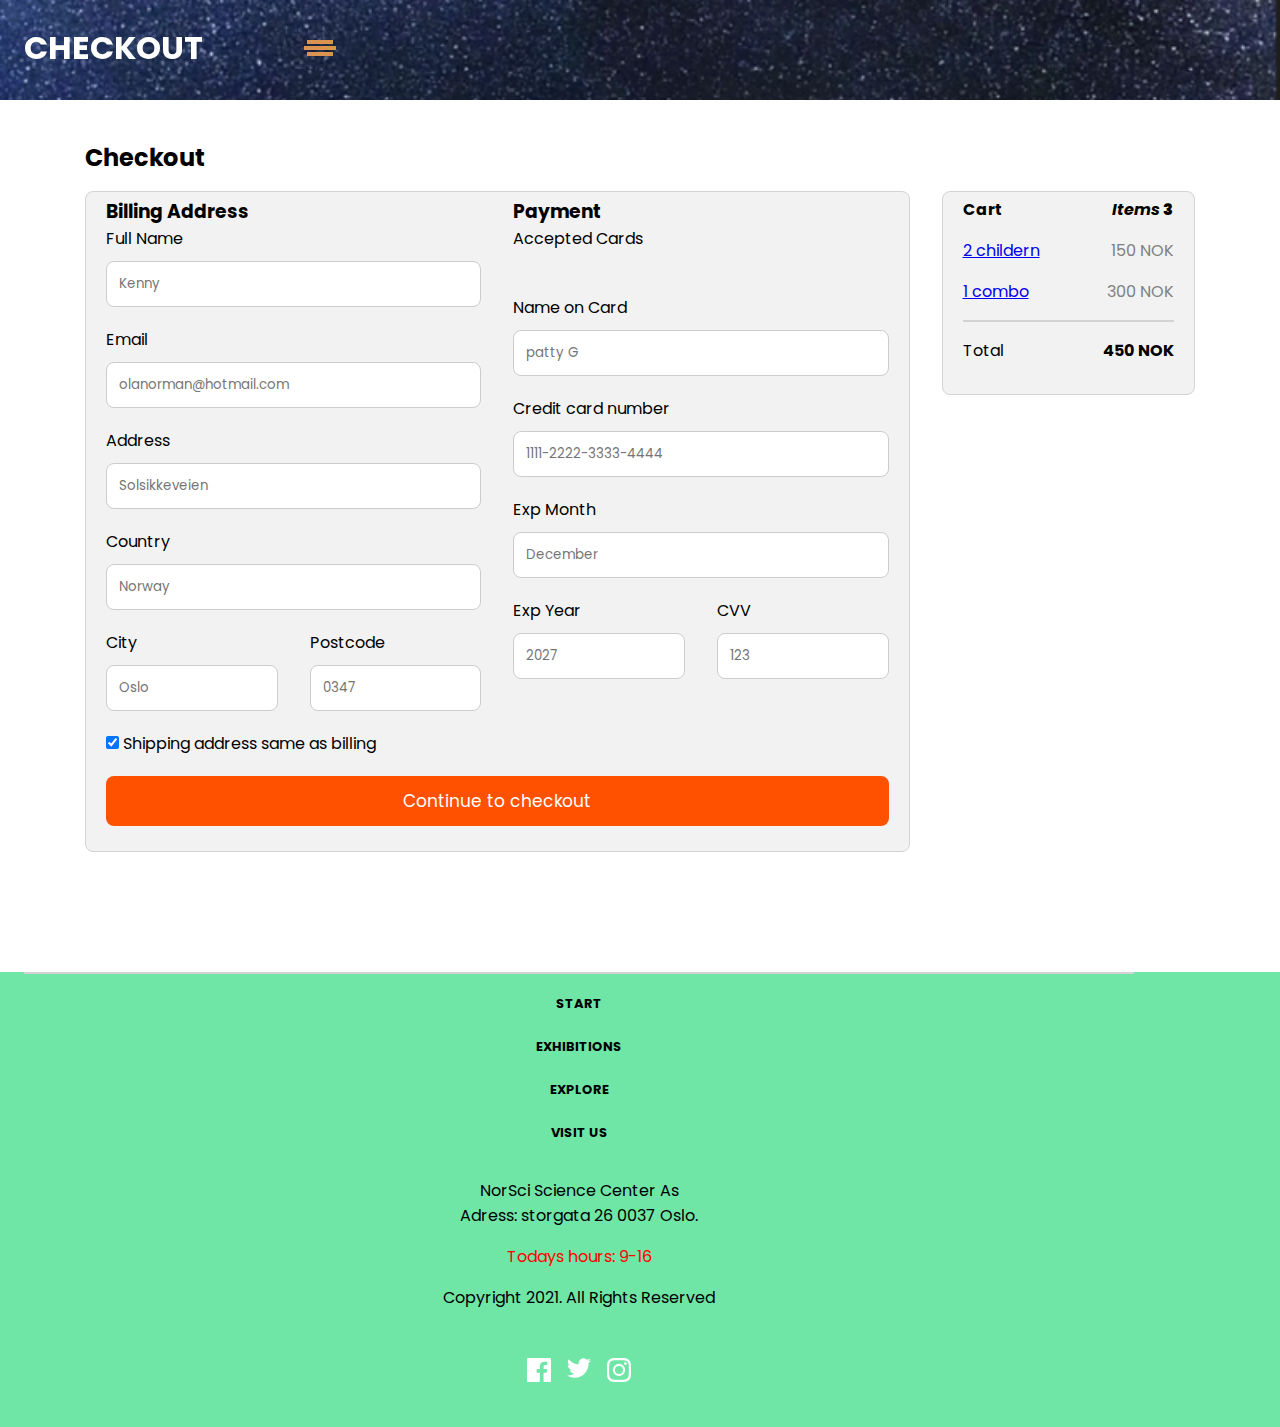
==== commit 93fb62e5: "minor footer fixes" ====
--- a/html/checkout.html
+++ b/html/checkout.html
@@ -232,7 +232,7 @@
             </ul>
           </section>
           <div class="footer-text">
-            <p>NorSci Science Center As Adress: storgata 26 0037 Oslo.</p>
+            <p>NorSci Science Center As<br>Adress: storgata 26 0037 Oslo.</p>
             <span class="footer-opening-hours">Todays hours: 9-16</span>
             <p class="footer-copy">Copyright 2021. All Rights Reserved</p>
           </div>
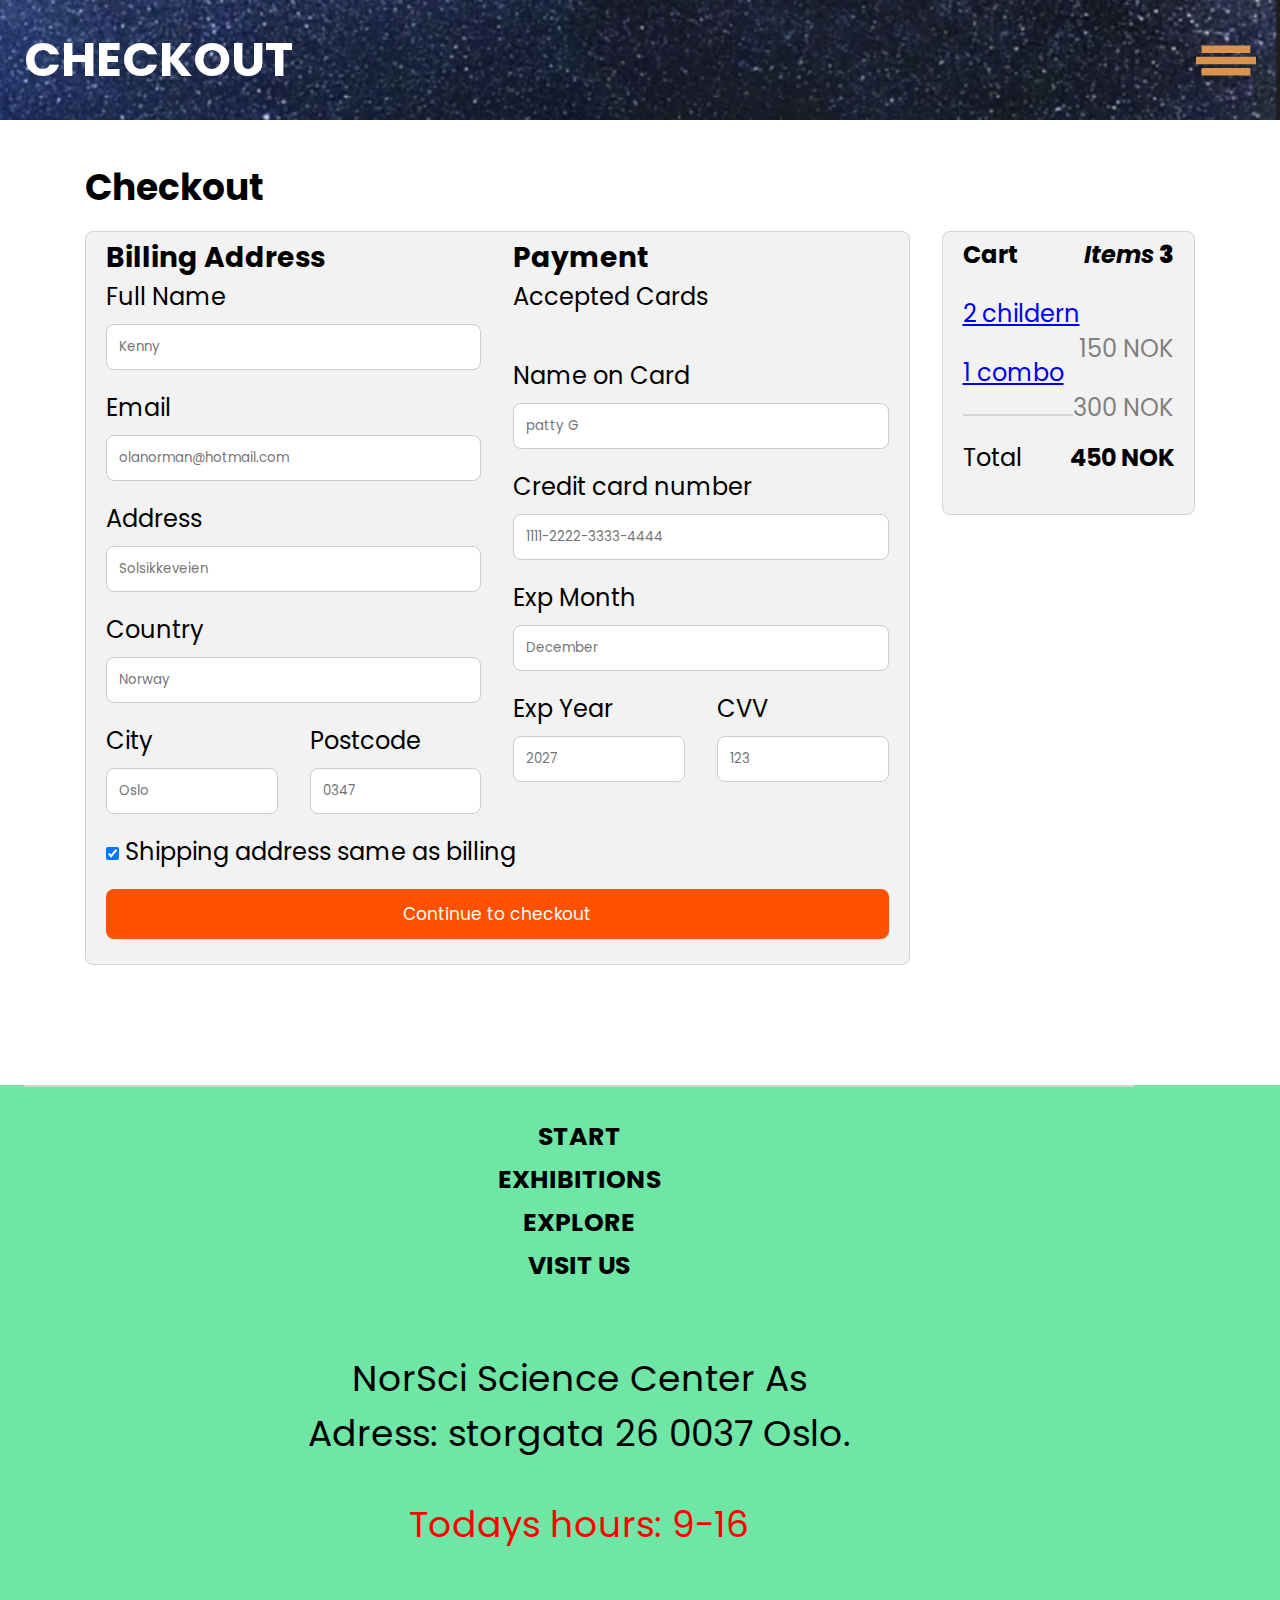
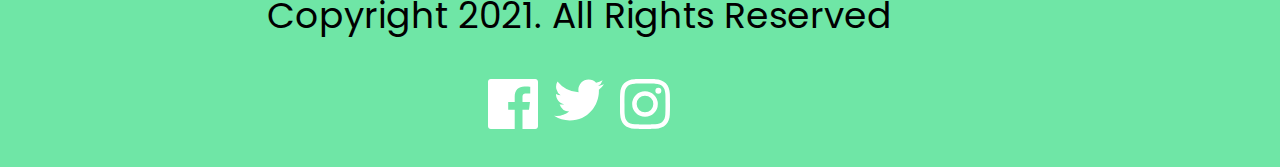
==== commit 9e873882: "format fix" ====
--- a/html/checkout.html
+++ b/html/checkout.html
@@ -232,7 +232,7 @@
             </ul>
           </section>
           <div class="footer-text">
-            <p>NorSci Science Center As<br>Adress: storgata 26 0037 Oslo.</p>
+            <p>NorSci Science Center As<br />Adress: storgata 26 0037 Oslo.</p>
             <span class="footer-opening-hours">Todays hours: 9-16</span>
             <p class="footer-copy">Copyright 2021. All Rights Reserved</p>
           </div>
--- a/css/styles.css
+++ b/css/styles.css
@@ -24,6 +24,7 @@
   justify-content: center;
   align-items: center;
   background: url(../assets/galaxy.jpg);
+  background-size: cover;
 }
 
 .earth {
@@ -83,7 +84,7 @@
 .index-buttons-container {
   display: flex;
   justify-content: center;
-  margin-top: 60%;
+  margin-top: 80%;
   z-index: 2;
 }
 
@@ -114,7 +115,7 @@
 }
 
 .menu-bar {
-  max-width: 360px;
+  max-width: 100%;
   position: relative;
   justify-content: space-between;
   display: flex;
@@ -274,6 +275,7 @@
 
 .section-title-two {
   margin-left: 10px;
+  display: inline-block;
 }
 
 .section-title-three {
@@ -281,7 +283,7 @@
 }
 
 .divider {
-  width: 70%;
+  width: 100%;
   height: 2px;
   background-color: black;
   margin-top: 1em;
@@ -305,6 +307,101 @@
   margin-bottom: 1em;
 }
 
+/* Checkout styles starts here*/
+.row {
+  display: -ms-flexbox;
+  display: flex;
+  -ms-flex-wrap: wrap;
+  flex-wrap: wrap;
+  margin: 0 -16px;
+}
+
+.col-25 {
+  -ms-flex: 25%;
+  flex: 25%;
+}
+
+.col-50 {
+  -ms-flex: 50%;
+  flex: 50%;
+}
+
+.col-75 {
+  -ms-flex: 75%;
+  flex: 75%;
+}
+
+.col-25,
+.col-50,
+.col-75 {
+  padding: 0 16px;
+}
+
+.container {
+  background-color: #f2f2f2;
+  padding: 5px 20px 15px 20px;
+  border: 1px solid lightgrey;
+  border-radius: 8px;
+}
+
+.checkout-container {
+  gap: 1rem;
+}
+
+input[type="text"] {
+  width: 100%;
+  margin-bottom: 20px;
+  padding: 12px;
+  border: 1px solid #ccc;
+  border-radius: 8px;
+}
+
+label {
+  margin-bottom: 10px;
+  display: block;
+}
+
+.icon-container {
+  margin-bottom: 20px;
+  padding: 7px 0;
+  font-size: 24px;
+}
+
+.btn {
+  background-color: rgb(255, 81, 0);
+  color: white;
+  padding: 12px;
+  margin: 10px 0;
+  border: none;
+  width: 100%;
+  border-radius: 8px;
+  cursor: pointer;
+  font-size: 17px;
+}
+
+.btn:hover {
+  background-color: #45a049;
+}
+
+hr {
+  border: 1px solid lightgrey;
+}
+
+span.price {
+  float: right;
+  color: grey;
+}
+
+@media (max-width: 800px) {
+  .row {
+    flex-direction: column-reverse;
+  }
+
+  .col-25 {
+    margin-bottom: 20px;
+  }
+}
+
 /* footer styles */
 .footer {
   padding: 0 1.5rem 2.375rem;
@@ -334,7 +431,6 @@
 }
 
 .footer-icons-section {
-  margin-top: 3rem;
   width: 100%;
   display: flex;
   justify-content: center;
@@ -383,97 +479,176 @@
 }
 /* footer styles ends here */
 
-/* Checkout styles starts here*/
-.row {
-  display: -ms-flexbox;
-  display: flex;
-  -ms-flex-wrap: wrap;
-  flex-wrap: wrap;
-  margin: 0 -16px;
-}
-
-.col-25 {
-  -ms-flex: 25%;
-  flex: 25%;
-}
-
-.col-50 {
-  -ms-flex: 50%;
-  flex: 50%;
-}
-
-.col-75 {
-  -ms-flex: 75%;
-  flex: 75%;
-}
-
-.col-25,
-.col-50,
-.col-75 {
-  padding: 0 16px;
-}
-
-.container {
-  background-color: #f2f2f2;
-  padding: 5px 20px 15px 20px;
-  border: 1px solid lightgrey;
-  border-radius: 8px;
-}
-
-.checkout-container {
-  gap: 1rem;
-}
-
-input[type="text"] {
-  width: 100%;
-  margin-bottom: 20px;
-  padding: 12px;
-  border: 1px solid #ccc;
-  border-radius: 8px;
-}
-
-label {
-  margin-bottom: 10px;
+/* Here are diffirent scalings for screens */
+
+/* Tablet styles (for screens 768px and larger) */
+@media only screen and (min-width: 768px) {
+  body {
+    font-size: 18px;
+  }
+
+  .nav-bar svg {
+    height: 35px;
+    width: 50px;
+  }
+
+  .opening-hours-schedule {
+    font-size: 1.2em;
+  }
+
+  .index-buttons-container {
+    margin-top: 40%; /* Adjust the value for desktops */
+  }
+
+  .divider {
+    width: 100%;
+    box-sizing: border-box;
+  }
+
+  .footer-content {
+    font-size: 1.2em;
+  }
+
+  #nav-id .nav-item {
+    font-size: 0.8em; /* Adjust the font size as needed */
+  }
+
+  .footer-icons-section a img {
+    width: 35px; /* Adjust the size as needed */
+    height: auto; /* Maintain aspect ratio */
+  }
+}
+
+/* Desktop styles (for screens 1024px and larger) */
+@media only screen and (min-width: 1024px) {
+  body {
+    font-size: 24px;
+  }
+
+  #menu-bar-container {
+    height: 120px;
+  }
+
+  .nav-bar svg {
+    height: 35px;
+    width: 60px;
+  }
+
+  .opening-hours-schedule {
+    font-size: 1.2em;
+  }
+
+  .hero-banner {
+    height: 250px;
+  }
+
+  .sun {
+    height: 250px;
+    width: 250px;
+  }
+  .index-buttons-container {
+    margin-top: 30%; /* Adjust the value for desktops */
+  }
+  #Index-title {
+    font-size: 30px;
+  }
+
+  .divider {
+    width: 87%;
+  }
+
+  @keyframes earth-orbit {
+    from {
+      transform: rotate(0deg) translateX(250px) rotate(0deg);
+    }
+
+    to {
+      transform: rotate(360deg) translateX(250px) rotate(-360deg);
+    }
+  }
+
+  @keyframes moon-orbit {
+    from {
+      transform: rotate(0deg) translateX(75px) rotate(0deg);
+    }
+
+    to {
+      transform: rotate(360deg) translateX(75px) rotate(-360deg);
+    }
+  }
+
+  .footer-content {
+    font-size: 1.5em;
+  }
+
+  #nav-id .nav-item {
+    font-size: 0.7em; /* Adjust the font size as needed */
+  }
+
+  .footer-icons-section a img {
+    width: 50px; /* Adjust the size as needed */
+    height: auto; /* Maintain aspect ratio */
+  }
+}
+
+/* ALL CSS Patrick*/
+
+/*main*/
+.main-explore {
+  /* her inne kan jeg vell style tekst også, også gi andre spesifikke, deres classer*/
+  padding: 0; /* Må byttes ut, og styles med resten av pagen*/
+  margin: 0;
+  box-sizing: border-box;
+  text-align: left;
+  margin-bottom: 15px; /*styre avstand mellom elementene på siden*/
+  margin-top: 10px; /*alle får samme top margin som øverste element*/
+  font-size: 14px;
+}
+
+.explore-herobanner {
+  padding: 0px 20px;
+  max-width: 800px; /*maks størrelse for denne containeren er 800, pga main (parent) ikke kan bli større enn 600px*/
+  margin: 0 auto;
+}
+
+.explore-content {
+  padding: 0px 40px;
+  max-width: 600px; /*maks størrelse for denne containeren er 600, pga main (parent) ikke kan bli større enn 600px*/
+  margin: 0 auto; /*sentrerer 0 gjør ikke så mye alene på y akse, men auto, gjør at alt space mellom høyre og venstre blir likt, derfor blir ting sentrert*/
+}
+
+/*Mulig denne må byttes ut?*/
+img {
   display: block;
-}
-
-.icon-container {
-  margin-bottom: 20px;
-  padding: 7px 0;
-  font-size: 24px;
-}
-
-.btn {
-  background-color: rgb(255, 81, 0);
-  color: white;
-  padding: 12px;
-  margin: 10px 0;
-  border: none;
-  width: 100%;
-  border-radius: 8px;
-  cursor: pointer;
-  font-size: 17px;
-}
-
-.btn:hover {
-  background-color: #45a049;
-}
-
-hr {
-  border: 1px solid lightgrey;
-}
-
-span.price {
-  float: right;
-  color: grey;
-}
-
-@media (max-width: 800px) {
-  .row {
-    flex-direction: column-reverse;
-  }
-
-  .col-25 {
-    margin-bottom: 20px;
-  }
-}
+  margin: 0;
+  padding: 0;
+}
+
+.container2 {
+  position: relative;
+  width: 100%;
+  height: auto;
+  margin: 0 auto;
+}
+
+.container2 img {
+  width: 100%;
+  height: 100%;
+  margin: 0 auto;
+}
+
+.container2 .container-image .text {
+  position: absolute;
+  color: white;
+  top: 10px;
+  right: 10px;
+  font-size: 15px;
+  text-align: center;
+}
+
+/*Sørger for at teksten blir større, etter min 650px størrelse*/ /*navngi for å gi style spesifikt i høyere reso*/
+@media only screen and (min-width: 650px) {
+  .container2 .container-image .text {
+    font-size: 30px;
+  }
+}
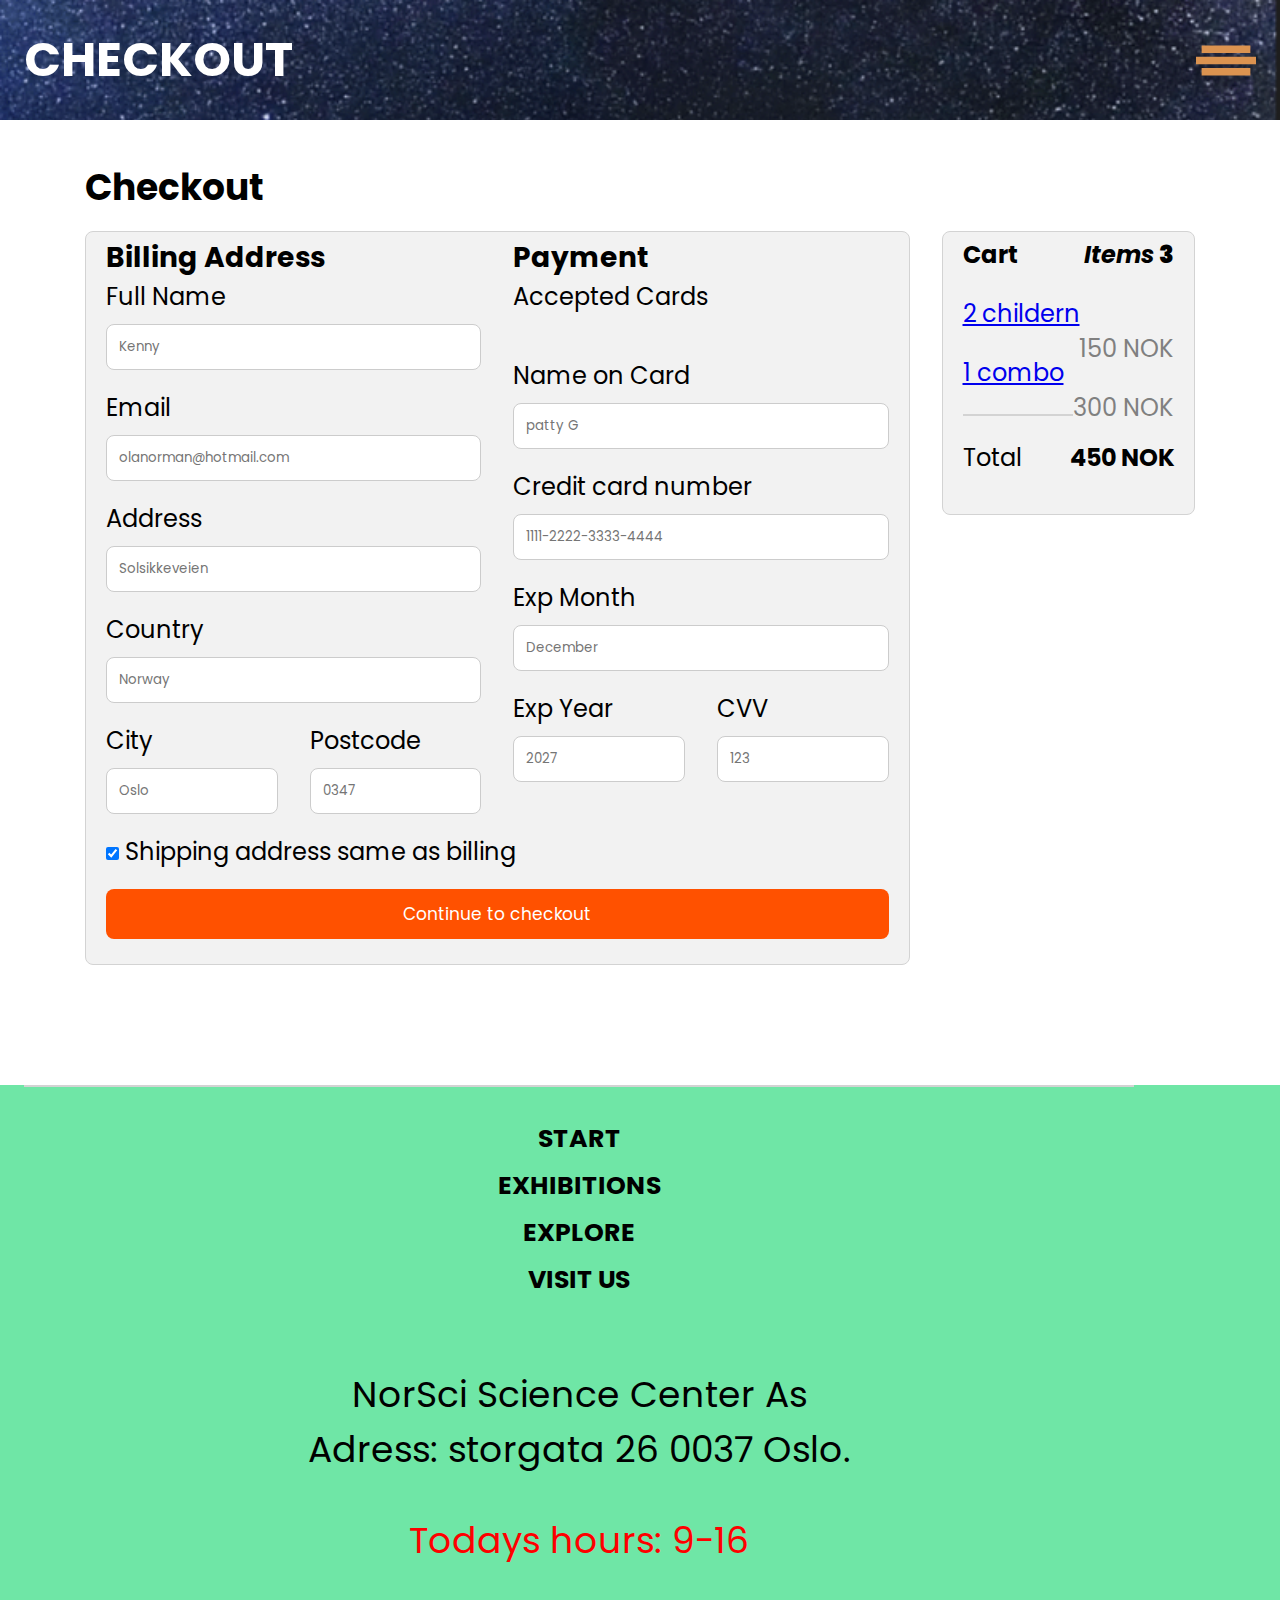
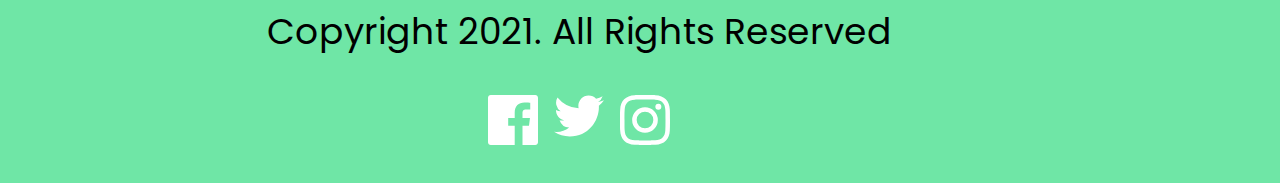
==== commit 6d4a6b13: "structure fix" ====
--- a/html/checkout.html
+++ b/html/checkout.html
@@ -44,25 +44,20 @@
     </header>
     <!--header ends here-->
 
+    <div id="popup-box-id">
+      <ul class="nav" id="nav-id">
+        <li><a class="nav-item" href="index.html">Start</a></li>
+        <li><a class="nav-item" href="Exhibition.html">Exhibitions</a></li>
+        <li><a class="nav-item" href="explore.html">explore</a></li>
+        <li><a class="nav-item" href="visit.html">Visit us</a></li>
+      </ul>
+      <div class="popup-box-logo">
+        <img class="logo" src="../assets/Science-center-logo.jpeg" />
+      </div>
+    </div>
+
     <main class="main-layout">
       <div class="main-container checkout-container">
-        <div id="popup-box-id">
-          <ul class="nav" id="nav-id">
-            <li><a class="nav-item" href="index.html">Start</a></li>
-            <li>
-              <a class="nav-item" href="Exhibition.html">Exhibitions</a>
-            </li>
-            <li>
-              <a class="nav-item" href="explore.html">explore</a>
-            </li>
-            <li><a class="nav-item" href="visit.html">Visit us</a></li>
-          </ul>
-          <div class="popup-box-logo">
-            <img class="logo" src="../assets/Science-center-logo.jpeg" />
-          </div>
-        </div>
-        <div class="overlay"></div>
-        <!--skriv koden din inni denne diven. da er rikitg med spacing til siden. se evt exhibit som eksempel-->
         <h2>Checkout</h2>
         <div class="row">
           <div class="col-75">
--- a/css/styles.css
+++ b/css/styles.css
@@ -133,8 +133,44 @@
   align-items: center;
 }
 
+.nav-item:hover {
+  text-decoration: underline; /* Underline the text on hover */
+  color: #db9350; /* Change the text color on hover */
+  border: 2px solid #db9350; /* Add a border on hover */
+}
+
+#nav-id {
+  display: flex;
+  flex-direction: column;
+  gap: 1rem;
+  margin: 1em 1em;
+}
+
+#nav-id .nav-item {
+  color: black;
+  font-size: 0.8125rem;
+  line-height: 1.5625rem;
+  font-weight: 700;
+  text-transform: uppercase;
+  list-style: none;
+}
+
+#nav-id li {
+  list-style: none;
+  /* Apply list-style: none to the li element */
+}
+
+#nav-id li a {
+  display: block;
+  text-align: center;
+  padding: 1px;
+  text-decoration: none;
+  border: 2px solid transparent;
+  transition: border-color 0.3s ease;
+}
+
 #popup-box-id {
-  z-index: 1;
+  z-index: 100;
   width: 80%;
   height: 250px;
   position: fixed;
@@ -153,19 +189,17 @@
   width: 50px;
 }
 
-.overlay {
+/* Existing styles for popup box */
+#popup-box-id {
   position: fixed;
-  top: 0;
-  left: 0;
-  width: 100%;
-  height: 100%;
-  background-color: rgba(
-    0,
-    0,
-    0,
-    0.5
-  ); /* Adjust the alpha value for transparency */
-  display: none; /* Initially hidden */
+  top: 50%;
+  left: 50%;
+  transform: translate(-50%, -50%);
+  background-color: #fff;
+
+  z-index: 1000;
+  display: none;
+  /* Additional styles if needed */
 }
 
 .hero-banner-container {
@@ -435,34 +469,6 @@
   display: flex;
   justify-content: center;
   gap: 1rem;
-}
-
-#nav-id {
-  display: flex;
-  flex-direction: column;
-  gap: 1rem;
-  margin: 1em 1em;
-}
-
-#nav-id .nav-item {
-  color: black;
-  font-size: 0.8125rem;
-  line-height: 1.5625rem;
-  font-weight: 700;
-  text-transform: uppercase;
-  list-style: none;
-}
-
-#nav-id li {
-  list-style: none;
-  /* Apply list-style: none to the li element */
-}
-
-#nav-id li a {
-  display: block;
-  text-align: center;
-  padding: 1px;
-  text-decoration: none;
 }
 
 .footer-text {
